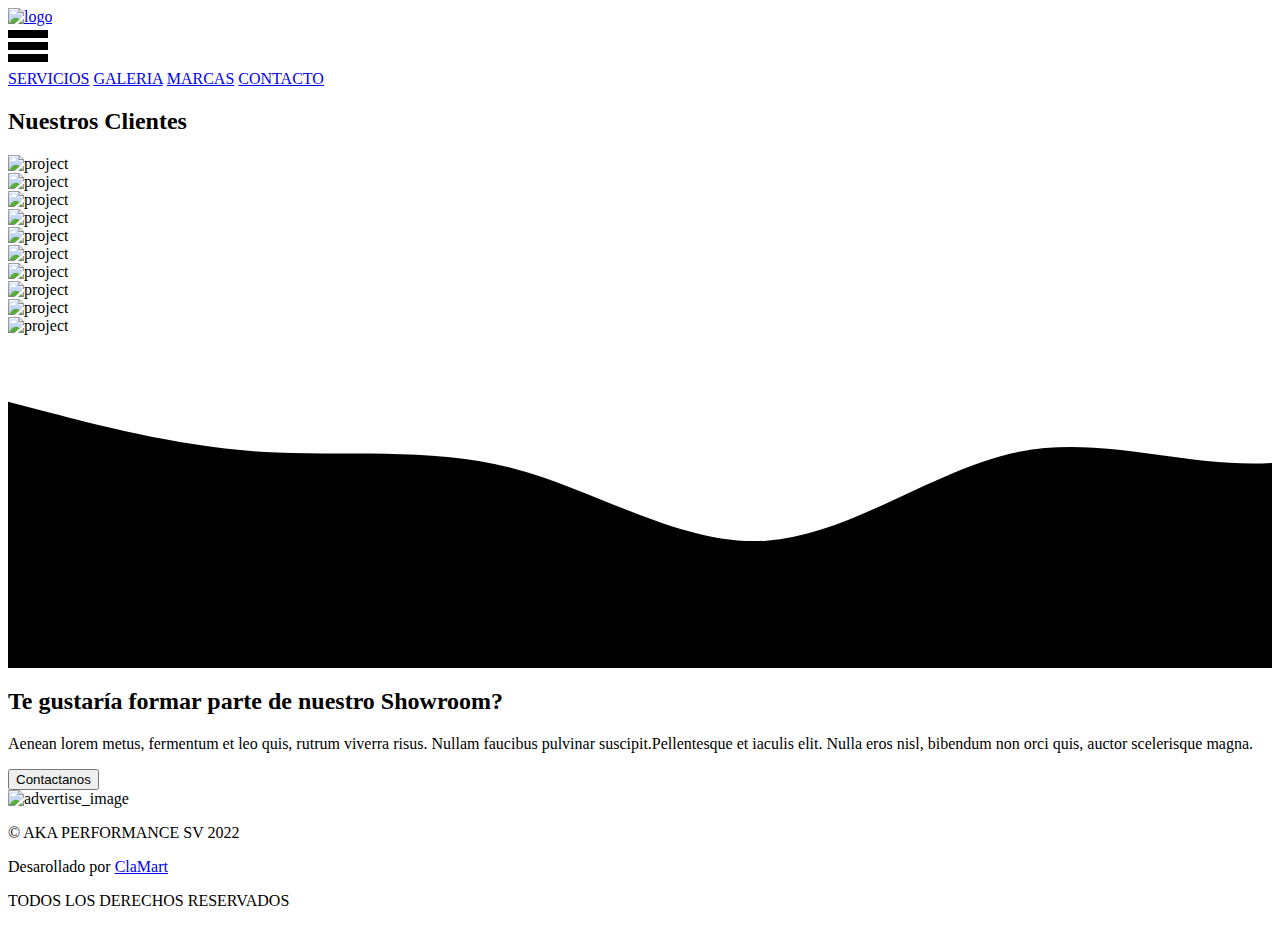
==== showroom.html @ 23cfe5d0 "Initial commit" ====
<!DOCTYPE html>
<html lang="en" dir="ltr">
  <head>

    <meta name="viewport" content="width=device-width, initial-scale=1">
    <meta charset="utf-8">
    <title>Aka Performance</title>
    <link rel="icon" href="assets/logo.ico">

    <!--FontAwesome connect-->
    <link rel="stylesheet" href="https://cdnjs.cloudflare.com/ajax/libs/font-awesome/6.1.1/css/all.min.css" integrity="sha512-KfkfwYDsLkIlwQp6LFnl8zNdLGxu9YAA1QvwINks4PhcElQSvqcyVLLD9aMhXd13uQjoXtEKNosOWaZqXgel0g==" crossorigin="anonymous"
      referrerpolicy="no-referrer" />

    <!--Google fonts-->
    <link rel="preconnect" href="https://fonts.googleapis.com">
    <link rel="preconnect" href="https://fonts.gstatic.com" crossorigin>
    <link href="https://fonts.googleapis.com/css2?family=League+Spartan:wght@400;700&family=Maven+Pro:wght@400;600&display=swap" rel="stylesheet">

    <link rel="stylesheet" href="styles/styles.css">
  </head>

  <body>
    <section id="hero">

      <div class="nav">

        <div class="logo">
          <a href="index.html"><img src="assets/logo.png" alt="logo"></a>
        </div>


        <svg class="hamburger" viewBox="0 0 100 80" width="40" height="40">
            <rect width="100" height="20"></rect>
            <rect y="30" width="100" height="20"></rect>
            <rect y="60" width="100" height="20"></rect>
        </svg>

        <div class="links">
          <a href="index.html#services" class="link">SERVICIOS</a>
          <a href="index.html#gallery" class="link">GALERIA</a>
          <a href="index.html#brands" class="link">MARCAS</a>
          <a href="index.html#contact" class="link">CONTACTO</a>

        </div>

      </div>

    </section>

    <section id="extended-gallery">
      <div class="section-container">
        <h2 class="section-title">Nuestros Clientes</h1>

          <div class="gallery">

            <div class="gallery-item">
                <img src="assets/gallery/bmw_m3_f80.jpg" alt="project">
            </div>

            <div class="gallery-item">
                <img src="assets/gallery/DSC02181.jpg" alt="project">
            </div>

            <div class="gallery-item">
                <img src="assets/gallery/DSC02184.jpg" alt="project">
            </div>

            <div class="gallery-item">
                <img src="assets/gallery/brakes.jpg" alt="project">
            </div>

            <div class="gallery-item">
                <img src="assets/gallery/tires.jpg" alt="project">
            </div>

            <div class="gallery-item">
                <img src="assets/gallery/bmw3.jpg" alt="project">
            </div>

            <div class="gallery-item">
                <img src="assets/gallery/DSC02188.jpg" alt="project">
            </div>

            <div class="gallery-item">
                <img src="assets/gallery/DSC02177.jpg" alt="project">
            </div>

            <div class="gallery-item">
                <img src="assets/gallery/DSC02156.jpg" alt="project">
            </div>

            <div class="gallery-item">
                <img src="assets/gallery/DSC02148.jpg" alt="project">
            </div>

          </div>
      </div>


    </section>

    <svg id="wave" style="transform:rotate(0deg); transition: 0.3s; vertical-align: top" viewBox="0 0 1440 380" version="1.1" xmlns="http://www.w3.org/2000/svg"><defs><linearGradient id="sw-gradient-0" x1="0" x2="0" y1="1" y2="0"><stop stop-color="rgba(0, 0, 0, 1)" offset="0%"></stop><stop stop-color="rgba(0, 0, 0, 1)" offset="100%"></stop></linearGradient></defs><path style="transform:translate(0, 0px); opacity:1" fill="url(#sw-gradient-0)" d="M0,76L48,88.7C96,101,192,127,288,133C384,139,480,127,576,152C672,177,768,241,864,234.3C960,228,1056,152,1152,133C1248,114,1344,152,1440,145.7C1536,139,1632,89,1728,76C1824,63,1920,89,2016,139.3C2112,190,2208,266,2304,253.3C2400,241,2496,139,2592,126.7C2688,114,2784,190,2880,190C2976,190,3072,114,3168,120.3C3264,127,3360,215,3456,234.3C3552,253,3648,203,3744,171C3840,139,3936,127,4032,126.7C4128,127,4224,139,4320,145.7C4416,152,4512,152,4608,145.7C4704,139,4800,127,4896,158.3C4992,190,5088,266,5184,247C5280,228,5376,114,5472,95C5568,76,5664,152,5760,158.3C5856,165,5952,101,6048,69.7C6144,38,6240,38,6336,38C6432,38,6528,38,6624,44.3C6720,51,6816,63,6864,69.7L6912,76L6912,380L6864,380C6816,380,6720,380,6624,380C6528,380,6432,380,6336,380C6240,380,6144,380,6048,380C5952,380,5856,380,5760,380C5664,380,5568,380,5472,380C5376,380,5280,380,5184,380C5088,380,4992,380,4896,380C4800,380,4704,380,4608,380C4512,380,4416,380,4320,380C4224,380,4128,380,4032,380C3936,380,3840,380,3744,380C3648,380,3552,380,3456,380C3360,380,3264,380,3168,380C3072,380,2976,380,2880,380C2784,380,2688,380,2592,380C2496,380,2400,380,2304,380C2208,380,2112,380,2016,380C1920,380,1824,380,1728,380C1632,380,1536,380,1440,380C1344,380,1248,380,1152,380C1056,380,960,380,864,380C768,380,672,380,576,380C480,380,384,380,288,380C192,380,96,380,48,380L0,380Z"></path></svg>

    <section id="advertise-gallery" class="dark">
      <div class="section-container divided-container">

        <div class="advertise-info">
          <h2 class="section-title">Te gustaría formar parte de nuestro Showroom?</h2>
          <div class="projects-desc">
            <p>Aenean lorem metus, fermentum et leo quis, rutrum viverra risus.
               Nullam faucibus pulvinar suscipit.Pellentesque et iaculis elit. Nulla eros nisl, bibendum non orci quis, auctor scelerisque magna.</p>

          </div>
          <a href="showroom.html">
            <button type="button" name="button" class="cta-btn red"> Contactanos </button>
          </a>
        </div>

        <div class="advertise-image">
            <div class="blob-image">
              <img class="blob-img" src="assets/gallery/DSC02181.jpg" alt="advertise_image">
            </div>
        </div>



      </div>
    </section>
    <section id="footer" class="dark">
      <div class="footer-elements">
        <p>© AKA PERFORMANCE SV 2022</p>

        <p>Desarollado por <span class="title-focus">
          <a class="title-focus"href="https://github.com/GuillermoClara"
          target="_blank">ClaMart</a>
        </span> </p>

        <p>TODOS LOS DERECHOS RESERVADOS</p>

        <div class="footer-socials">
            <i class="fa-brands fa-instagram fa-2x social"></i>

            <i class="fa-brands fa-facebook-f fa-2x social"></i>

            <i class="fa-brands fa-whatsapp fa-2x social"></i>
        </div>




      </div>

    </section>


  <script type="text/javascript" src="hamburger.js"></script>
  </body>
</html>
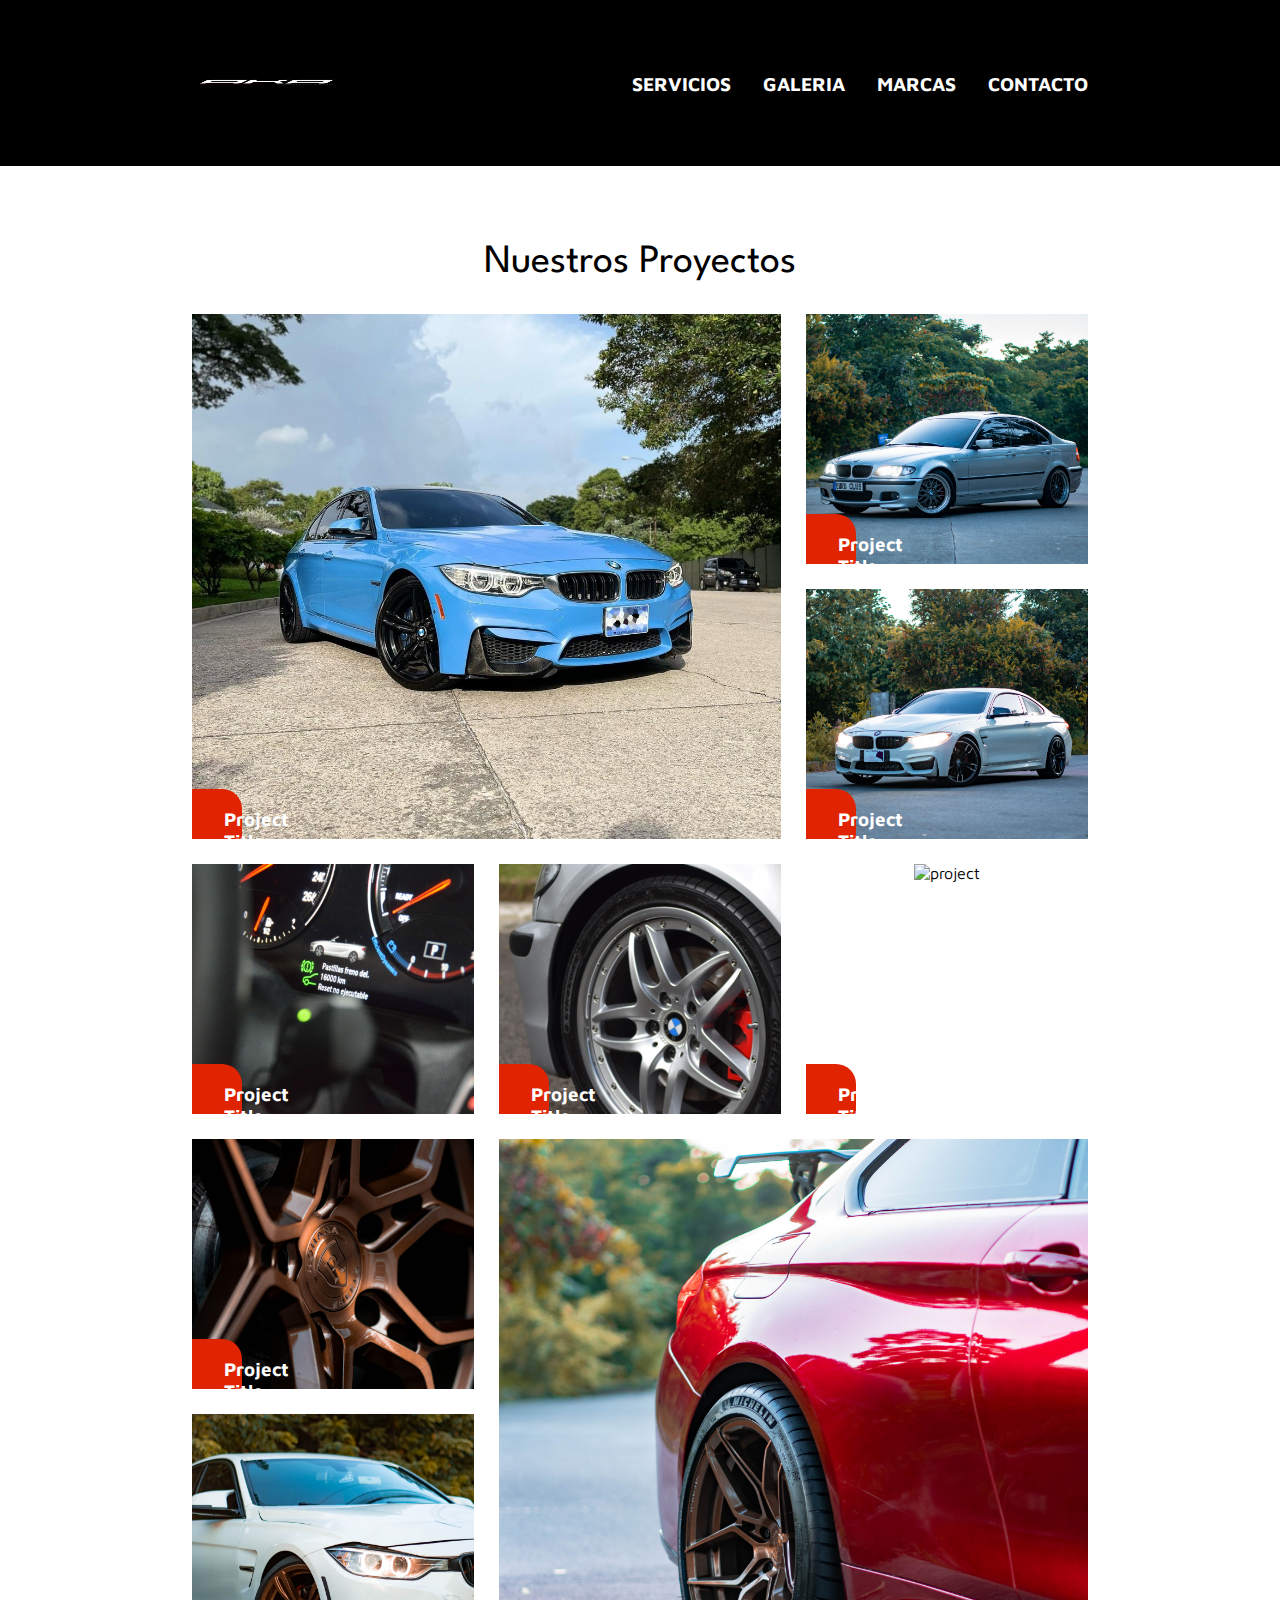
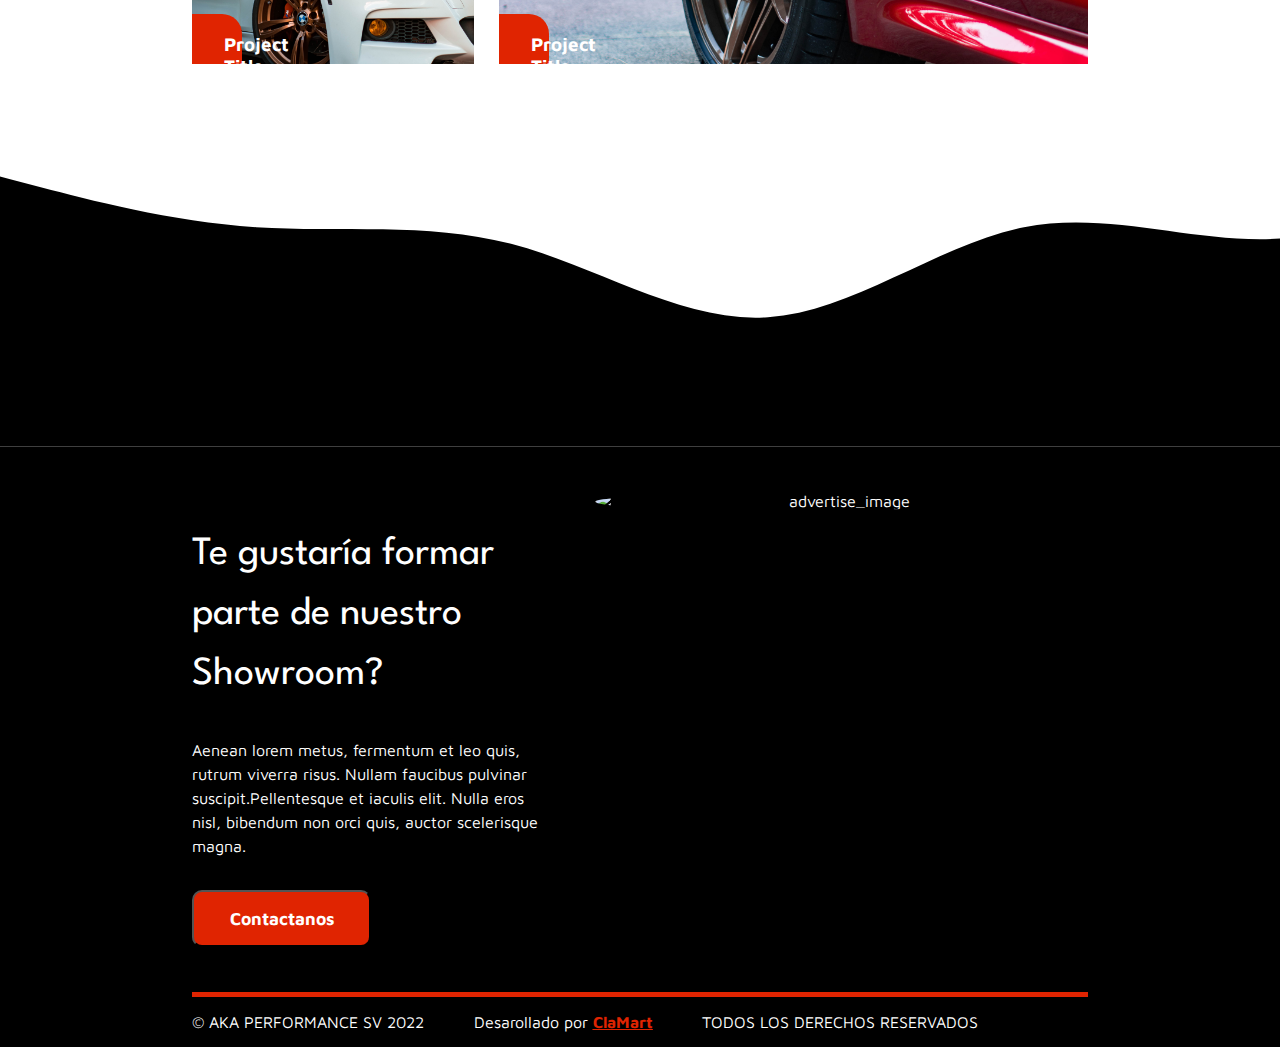
==== commit 32a1a15b: "Added project description on hover" ====
--- a/showroom.html
+++ b/showroom.html
@@ -1,158 +1,344 @@
 <!DOCTYPE html>
 <html lang="en" dir="ltr">
-  <head>
-
-    <meta name="viewport" content="width=device-width, initial-scale=1">
-    <meta charset="utf-8">
-    <title>Aka Performance</title>
-    <link rel="icon" href="assets/logo.ico">
-
-    <!--FontAwesome connect-->
-    <link rel="stylesheet" href="https://cdnjs.cloudflare.com/ajax/libs/font-awesome/6.1.1/css/all.min.css" integrity="sha512-KfkfwYDsLkIlwQp6LFnl8zNdLGxu9YAA1QvwINks4PhcElQSvqcyVLLD9aMhXd13uQjoXtEKNosOWaZqXgel0g==" crossorigin="anonymous"
-      referrerpolicy="no-referrer" />
-
-    <!--Google fonts-->
-    <link rel="preconnect" href="https://fonts.googleapis.com">
-    <link rel="preconnect" href="https://fonts.gstatic.com" crossorigin>
-    <link href="https://fonts.googleapis.com/css2?family=League+Spartan:wght@400;700&family=Maven+Pro:wght@400;600&display=swap" rel="stylesheet">
-
-    <link rel="stylesheet" href="styles/styles.css">
-  </head>
-
-  <body>
-    <section id="hero">
-
-      <div class="nav">
-
-        <div class="logo">
-          <a href="index.html"><img src="assets/logo.png" alt="logo"></a>
+
+<head>
+
+  <meta name="viewport" content="width=device-width, initial-scale=1">
+  <meta charset="utf-8">
+  <title>Aka Performance</title>
+  <link rel="icon" href="assets/logo.ico">
+
+  <!--FontAwesome connect-->
+  <link rel="stylesheet" href="https://cdnjs.cloudflare.com/ajax/libs/font-awesome/6.1.1/css/all.min.css" integrity="sha512-KfkfwYDsLkIlwQp6LFnl8zNdLGxu9YAA1QvwINks4PhcElQSvqcyVLLD9aMhXd13uQjoXtEKNosOWaZqXgel0g==" crossorigin="anonymous"
+    referrerpolicy="no-referrer" />
+
+  <!--Google fonts-->
+  <link rel="preconnect" href="https://fonts.googleapis.com">
+  <link rel="preconnect" href="https://fonts.gstatic.com" crossorigin>
+  <link href="https://fonts.googleapis.com/css2?family=League+Spartan:wght@400;700&family=Maven+Pro:wght@400;600&display=swap" rel="stylesheet">
+
+  <link rel="stylesheet" href="styles/styles.css">
+</head>
+
+<body>
+
+  <section id="nav-section" class="dark">
+
+    <div class="nav">
+
+      <div class="logo">
+        <a href="index.html"><img src="assets/logo.png" alt="logo"></a>
+      </div>
+
+
+      <svg class="hamburger" viewBox="0 0 100 80" width="40" height="40">
+        <rect width="100" height="20"></rect>
+        <rect y="30" width="100" height="20"></rect>
+        <rect y="60" width="100" height="20"></rect>
+      </svg>
+
+      <div class="links">
+        <a href="index.html#services" class="link">SERVICIOS</a>
+        <a href="index.html#gallery" class="link">GALERIA</a>
+        <a href="index.html#brands" class="link">MARCAS</a>
+        <a href="index.html#contact" class="link">CONTACTO</a>
+
+      </div>
+
+    </div>
+
+  </section>
+
+  <section id="extended-gallery">
+    <div class="section-container">
+      <h2 class="section-title">Nuestros Proyectos</h1>
+
+        <div class="gallery">
+
+          <!--Guia de elemento
+
+              Para agregar un nuevo proyecto a la GALERIA
+              copiar y pegar todo lo que esta dentro del div "gallery-item"
+
+              Para cambiar titulo, cambiar texto dentro del tag "project-title"
+
+              Para agregar un elemento a la lista de cambios, agregar
+              <li> Texto </li>
+              Estos elementos siempre tienen que ir dentro del tag "changes-done"
+
+              No es necesario agregar line breaks, el programa lo adapta solo
+
+              La pagina web va a adaptar automaticamente el tamano de las
+              imagenes
+
+              Para editar la imagen, cambiar la url de la imagen (la imagen tiene
+              que estar agregada al folder designado)
+
+          -->
+
+          <div class="gallery-item">
+            <img src="assets/gallery/bmw_m3_f80.jpg" alt="project">
+
+            <div class="gallery-description">
+
+              <i class="fa-solid fa-info fa-2x info-icon"></i>
+
+              <div class="gallery-description-container">
+                <h3 class="project-title">Project Title</h3>
+                <ul class="changes-done">
+                  <li>- Cambio 1</li>
+                  <li>- Aliquam rhoncus leo turpis, nec facilisis urna iaculis quis. Vivamus eu elit ut nibh interdum accumsan. Praesent ultrices lacus nibh, sit amet dictum diam gravida quis. Integer purus lorem, ultricies et diam vel, tincidunt
+                    molestie arcu. Donec sit amet ipsum accumsan, cursus nibh sit amet, volutpat sapien.</li>
+                  <li>- Cambio 3</li>
+                  <li>- Cambio 4</li>
+                  <li>- Cambio 5</li>
+                  <li>- Cambio 6</li>
+                  <li>- Cambio 7</li>
+                  <li>- Cambio 8</li>
+                  <li>- Cambio 9</li>
+                  <li>- Cambio 10</li>
+                  <li>- Cambio 11</li>
+                  <li>- Cambio 12</li>
+                </ul>
+              </div>
+            </div>
+
+          </div>
+
+          <div class="gallery-item">
+            <img src="assets/gallery/DSC02181.jpg" alt="project">
+
+            <div class="gallery-description">
+
+              <i class="fa-solid fa-info fa-2x info-icon"></i>
+
+              <div class="gallery-description-container">
+                <h3 class="project-title">Project Title</h3>
+                <ul class="changes-done">
+                  <li>- Cambio 1</li>
+                  <li>- Cambio 2</li>
+                  <li>- Cambio 3</li>
+                </ul>
+              </div>
+            </div>
+
+          </div>
+
+          <div class="gallery-item">
+            <img src="assets/gallery/DSC02184.jpg" alt="project">
+
+            <div class="gallery-description">
+
+              <i class="fa-solid fa-info fa-2x info-icon"></i>
+
+              <div class="gallery-description-container">
+                <h3 class="project-title">Project Title</h3>
+                <ul class="changes-done">
+                  <li>- Cambio 1</li>
+                  <li>- Cambio 2</li>
+                  <li>- Cambio 3</li>
+                </ul>
+              </div>
+            </div>
+
+          </div>
+
+          <div class="gallery-item">
+            <img src="assets/gallery/brakes.jpg" alt="project">
+
+            <div class="gallery-description">
+
+              <i class="fa-solid fa-info fa-2x info-icon"></i>
+
+              <div class="gallery-description-container">
+                <h3 class="project-title">Project Title</h3>
+                <ul class="changes-done">
+                  <li>- Cambio 1</li>
+                  <li>- Cambio 2</li>
+                  <li>- Cambio 3</li>
+                </ul>
+              </div>
+            </div>
+
+          </div>
+
+          <div class="gallery-item">
+            <img src="assets/gallery/tires.jpg" alt="project">
+
+            <div class="gallery-description">
+
+              <i class="fa-solid fa-info fa-2x info-icon"></i>
+
+              <div class="gallery-description-container">
+                <h3 class="project-title">Project Title</h3>
+                <ul class="changes-done">
+                  <li>- Cambio 1</li>
+                  <li>- Cambio 2</li>
+                  <li>- Cambio 3</li>
+                </ul>
+              </div>
+            </div>
+
+          </div>
+
+          <div class="gallery-item">
+            <img src="assets/gallery/bmw_white_2.jpg" alt="project">
+
+            <div class="gallery-description">
+
+              <i class="fa-solid fa-info fa-2x info-icon"></i>
+
+              <div class="gallery-description-container">
+                <h3 class="project-title">Project Title</h3>
+                <ul class="changes-done">
+                  <li>- Cambio 1</li>
+                  <li>- Cambio 2</li>
+                  <li>- Cambio 3</li>
+                </ul>
+              </div>
+            </div>
+
+          </div>
+
+
+          <div class="gallery-item">
+            <img src="assets/gallery/DSC02156.jpg" alt="project">
+
+            <div class="gallery-description">
+
+              <i class="fa-solid fa-info fa-2x info-icon"></i>
+
+              <div class="gallery-description-container">
+                <h3 class="project-title">Project Title</h3>
+                <ul class="changes-done">
+                  <li>- Cambio 1</li>
+                  <li>- Cambio 2</li>
+                  <li>- Cambio 3</li>
+                </ul>
+              </div>
+            </div>
+
+          </div>
+
+          <div class="gallery-item">
+            <img src="assets/gallery/DSC02177.jpg" alt="project">
+
+            <div class="gallery-description">
+
+              <i class="fa-solid fa-info fa-2x info-icon"></i>
+
+              <div class="gallery-description-container">
+                <h3 class="project-title">Project Title</h3>
+                <ul class="changes-done">
+                  <li>- Cambio 1</li>
+                  <li>- Cambio 2</li>
+                  <li>- Cambio 3</li>
+                </ul>
+              </div>
+            </div>
+
+          </div>
+
+
+
+          <div class="gallery-item">
+            <img src="assets/gallery/DSC02148.jpg" alt="project">
+
+            <div class="gallery-description">
+
+              <i class="fa-solid fa-info fa-2x info-icon"></i>
+
+              <div class="gallery-description-container">
+                <h3 class="project-title">Project Title</h3>
+                <ul class="changes-done">
+                  <li>- Cambio 1</li>
+                  <li>- Cambio 2</li>
+                  <li>- Cambio 3</li>
+                </ul>
+              </div>
+            </div>
+
+          </div>
+
         </div>
-
-
-        <svg class="hamburger" viewBox="0 0 100 80" width="40" height="40">
-            <rect width="100" height="20"></rect>
-            <rect y="30" width="100" height="20"></rect>
-            <rect y="60" width="100" height="20"></rect>
-        </svg>
-
-        <div class="links">
-          <a href="index.html#services" class="link">SERVICIOS</a>
-          <a href="index.html#gallery" class="link">GALERIA</a>
-          <a href="index.html#brands" class="link">MARCAS</a>
-          <a href="index.html#contact" class="link">CONTACTO</a>
+    </div>
+
+
+  </section>
+
+  <svg id="wave" style="transform:rotate(0deg); transition: 0.3s; vertical-align: top" viewBox="0 0 1440 380" version="1.1" xmlns="http://www.w3.org/2000/svg">
+    <defs>
+      <linearGradient id="sw-gradient-0" x1="0" x2="0" y1="1" y2="0">
+        <stop stop-color="rgba(0, 0, 0, 1)" offset="0%"></stop>
+        <stop stop-color="rgba(0, 0, 0, 1)" offset="100%"></stop>
+      </linearGradient>
+    </defs>
+    <path style="transform:translate(0, 0px); opacity:1" fill="url(#sw-gradient-0)"
+      d="M0,76L48,88.7C96,101,192,127,288,133C384,139,480,127,576,152C672,177,768,241,864,234.3C960,228,1056,152,1152,133C1248,114,1344,152,1440,145.7C1536,139,1632,89,1728,76C1824,63,1920,89,2016,139.3C2112,190,2208,266,2304,253.3C2400,241,2496,139,2592,126.7C2688,114,2784,190,2880,190C2976,190,3072,114,3168,120.3C3264,127,3360,215,3456,234.3C3552,253,3648,203,3744,171C3840,139,3936,127,4032,126.7C4128,127,4224,139,4320,145.7C4416,152,4512,152,4608,145.7C4704,139,4800,127,4896,158.3C4992,190,5088,266,5184,247C5280,228,5376,114,5472,95C5568,76,5664,152,5760,158.3C5856,165,5952,101,6048,69.7C6144,38,6240,38,6336,38C6432,38,6528,38,6624,44.3C6720,51,6816,63,6864,69.7L6912,76L6912,380L6864,380C6816,380,6720,380,6624,380C6528,380,6432,380,6336,380C6240,380,6144,380,6048,380C5952,380,5856,380,5760,380C5664,380,5568,380,5472,380C5376,380,5280,380,5184,380C5088,380,4992,380,4896,380C4800,380,4704,380,4608,380C4512,380,4416,380,4320,380C4224,380,4128,380,4032,380C3936,380,3840,380,3744,380C3648,380,3552,380,3456,380C3360,380,3264,380,3168,380C3072,380,2976,380,2880,380C2784,380,2688,380,2592,380C2496,380,2400,380,2304,380C2208,380,2112,380,2016,380C1920,380,1824,380,1728,380C1632,380,1536,380,1440,380C1344,380,1248,380,1152,380C1056,380,960,380,864,380C768,380,672,380,576,380C480,380,384,380,288,380C192,380,96,380,48,380L0,380Z">
+    </path>
+  </svg>
+
+  <section id="advertise-gallery" class="dark">
+    <div class="section-container divided-container">
+
+      <div class="advertise-info">
+        <h2 class="section-title">Te gustaría formar parte de nuestro Showroom?</h2>
+        <div class="projects-desc">
+          <p>Aenean lorem metus, fermentum et leo quis, rutrum viverra risus.
+            Nullam faucibus pulvinar suscipit.Pellentesque et iaculis elit. Nulla eros nisl, bibendum non orci quis, auctor scelerisque magna.</p>
 
         </div>
-
-      </div>
-
-    </section>
-
-    <section id="extended-gallery">
-      <div class="section-container">
-        <h2 class="section-title">Nuestros Clientes</h1>
-
-          <div class="gallery">
-
-            <div class="gallery-item">
-                <img src="assets/gallery/bmw_m3_f80.jpg" alt="project">
-            </div>
-
-            <div class="gallery-item">
-                <img src="assets/gallery/DSC02181.jpg" alt="project">
-            </div>
-
-            <div class="gallery-item">
-                <img src="assets/gallery/DSC02184.jpg" alt="project">
-            </div>
-
-            <div class="gallery-item">
-                <img src="assets/gallery/brakes.jpg" alt="project">
-            </div>
-
-            <div class="gallery-item">
-                <img src="assets/gallery/tires.jpg" alt="project">
-            </div>
-
-            <div class="gallery-item">
-                <img src="assets/gallery/bmw3.jpg" alt="project">
-            </div>
-
-            <div class="gallery-item">
-                <img src="assets/gallery/DSC02188.jpg" alt="project">
-            </div>
-
-            <div class="gallery-item">
-                <img src="assets/gallery/DSC02177.jpg" alt="project">
-            </div>
-
-            <div class="gallery-item">
-                <img src="assets/gallery/DSC02156.jpg" alt="project">
-            </div>
-
-            <div class="gallery-item">
-                <img src="assets/gallery/DSC02148.jpg" alt="project">
-            </div>
-
-          </div>
-      </div>
-
-
-    </section>
-
-    <svg id="wave" style="transform:rotate(0deg); transition: 0.3s; vertical-align: top" viewBox="0 0 1440 380" version="1.1" xmlns="http://www.w3.org/2000/svg"><defs><linearGradient id="sw-gradient-0" x1="0" x2="0" y1="1" y2="0"><stop stop-color="rgba(0, 0, 0, 1)" offset="0%"></stop><stop stop-color="rgba(0, 0, 0, 1)" offset="100%"></stop></linearGradient></defs><path style="transform:translate(0, 0px); opacity:1" fill="url(#sw-gradient-0)" d="M0,76L48,88.7C96,101,192,127,288,133C384,139,480,127,576,152C672,177,768,241,864,234.3C960,228,1056,152,1152,133C1248,114,1344,152,1440,145.7C1536,139,1632,89,1728,76C1824,63,1920,89,2016,139.3C2112,190,2208,266,2304,253.3C2400,241,2496,139,2592,126.7C2688,114,2784,190,2880,190C2976,190,3072,114,3168,120.3C3264,127,3360,215,3456,234.3C3552,253,3648,203,3744,171C3840,139,3936,127,4032,126.7C4128,127,4224,139,4320,145.7C4416,152,4512,152,4608,145.7C4704,139,4800,127,4896,158.3C4992,190,5088,266,5184,247C5280,228,5376,114,5472,95C5568,76,5664,152,5760,158.3C5856,165,5952,101,6048,69.7C6144,38,6240,38,6336,38C6432,38,6528,38,6624,44.3C6720,51,6816,63,6864,69.7L6912,76L6912,380L6864,380C6816,380,6720,380,6624,380C6528,380,6432,380,6336,380C6240,380,6144,380,6048,380C5952,380,5856,380,5760,380C5664,380,5568,380,5472,380C5376,380,5280,380,5184,380C5088,380,4992,380,4896,380C4800,380,4704,380,4608,380C4512,380,4416,380,4320,380C4224,380,4128,380,4032,380C3936,380,3840,380,3744,380C3648,380,3552,380,3456,380C3360,380,3264,380,3168,380C3072,380,2976,380,2880,380C2784,380,2688,380,2592,380C2496,380,2400,380,2304,380C2208,380,2112,380,2016,380C1920,380,1824,380,1728,380C1632,380,1536,380,1440,380C1344,380,1248,380,1152,380C1056,380,960,380,864,380C768,380,672,380,576,380C480,380,384,380,288,380C192,380,96,380,48,380L0,380Z"></path></svg>
-
-    <section id="advertise-gallery" class="dark">
-      <div class="section-container divided-container">
-
-        <div class="advertise-info">
-          <h2 class="section-title">Te gustaría formar parte de nuestro Showroom?</h2>
-          <div class="projects-desc">
-            <p>Aenean lorem metus, fermentum et leo quis, rutrum viverra risus.
-               Nullam faucibus pulvinar suscipit.Pellentesque et iaculis elit. Nulla eros nisl, bibendum non orci quis, auctor scelerisque magna.</p>
-
-          </div>
-          <a href="showroom.html">
-            <button type="button" name="button" class="cta-btn red"> Contactanos </button>
-          </a>
+        <a href="index.html#contact">
+          <button type="button" name="button" class="section-btn red"> Contactanos </button>
+        </a>
+      </div>
+
+      <div class="advertise-image">
+        <div class="blob-image">
+          <img class="blob-img" src="assets/gallery/car_group.jpg" alt="advertise_image">
         </div>
-
-        <div class="advertise-image">
-            <div class="blob-image">
-              <img class="blob-img" src="assets/gallery/DSC02181.jpg" alt="advertise_image">
-            </div>
-        </div>
-
-
-
-      </div>
-    </section>
-    <section id="footer" class="dark">
-      <div class="footer-elements">
-        <p>© AKA PERFORMANCE SV 2022</p>
-
-        <p>Desarollado por <span class="title-focus">
-          <a class="title-focus"href="https://github.com/GuillermoClara"
-          target="_blank">ClaMart</a>
+      </div>
+
+
+
+    </div>
+  </section>
+
+  <section id="footer" class="dark">
+    <div class="footer-elements">
+      <p>© AKA PERFORMANCE SV 2022</p>
+
+      <p>Desarollado por <span class="title-focus">
+          <a class="title-focus" href="https://github.com/GuillermoClara" target="_blank">ClaMart</a>
         </span> </p>
 
-        <p>TODOS LOS DERECHOS RESERVADOS</p>
-
-        <div class="footer-socials">
-            <i class="fa-brands fa-instagram fa-2x social"></i>
-
-            <i class="fa-brands fa-facebook-f fa-2x social"></i>
-
-            <i class="fa-brands fa-whatsapp fa-2x social"></i>
-        </div>
-
-
-
-
-      </div>
-
-    </section>
+      <p>TODOS LOS DERECHOS RESERVADOS</p>
+
+      <div class="footer-socials">
+        <a href="https://www.instagram.com/akaperformancesv" target="_blank">
+          <i class="fa-brands fa-instagram fa-2x social"></i>
+        </a>
+
+        <a href="https://www.facebook.com/akaperformancesv" target="_blank">
+          <i class="fa-brands fa-facebook-f fa-2x social"></i>
+        </a>
+
+        <a href="https://api.whatsapp.com/send?phone=50369607039&text=Hola,%20estoy%20interesado%20en%20los%20servicios%20que%20ofrece%20AkaPerformance" target="_blank">
+          <i class="fa-brands fa-whatsapp fa-2x social"></i>
+        </a>
+
+
+      </div>
+
+
+
+
+    </div>
+
+  </section>
 
 
   <script type="text/javascript" src="hamburger.js"></script>
-  </body>
+</body>
+
 </html>
--- a/styles/styles.css
+++ b/styles/styles.css
@@ -0,0 +1,783 @@
+:root{
+  --section-title-size: 2.5rem;
+  --service-title-size: 1.8rem;
+}
+
+/* General elements styles */
+
+html{
+  scroll-behavior: smooth;
+}
+
+body, h1, p{
+  margin: 0;
+  padding: 0;
+  font-family: "Maven Pro"
+}
+
+section{
+  padding-left: 15%;
+  padding-right: 15%;
+  padding-top: 2rem;
+  padding-bottom: 2rem;
+}
+
+svg {
+    stroke: transparent;
+    stroke-width: 0px;
+}
+
+a{
+  text-decoration: none;
+  color: white;
+}
+
+button{
+  cursor: pointer;
+}
+
+li{
+  list-style: none;
+  padding-bottom: 1rem;
+}
+
+/* COLOR COMBINATIONS */
+
+.red{
+  background-color: #E02401 !important;
+  color: white !important;
+}
+
+.dark{
+  background-color: black !important;
+  color: white !important;
+}
+
+.light-border{
+  border: solid 2px white !important;
+}
+
+/* HERO SECTION */
+
+.nav{
+  padding: 4rem 0 4rem 0;
+  display: flex;
+  justify-content: space-between;
+  flex-wrap: wrap;
+}
+
+.logo{
+  flex-basis: 20%;
+}
+
+.logo img{
+  width: 150px;
+  height: 35px;
+}
+
+.links{
+  display: flex;
+  justify-content: space-between;
+  gap: 2rem;
+  align-items: center;
+  font-weight: bold;
+  font-size: 1.2rem;
+}
+
+.hamburger{
+  fill: white;
+  display: none;
+  margin-right: 0;
+}
+
+.hero-container{
+  display: flex;
+  justify-content: space-between;
+  padding-bottom: 2rem;
+}
+
+.hero-info{
+  width: 40%;
+  line-height: 1.2;
+}
+
+
+.hero-title{
+  color: #E02401;
+  word-wrap: break-word;
+  font-size: 4rem;
+  line-height: 1;
+  padding-bottom: 2rem;
+  font-family: "League Spartan";
+}
+
+.hero-desc{
+  word-wrap: break-word;
+  width: 85%;
+}
+
+.hero-socials{
+  display: flex;
+  justify-content: space-between;
+  width: 40%;
+  margin-top: 2rem;
+}
+
+.social {
+  color: #E02401;
+  align-items: center;
+}
+
+.hero-btns{
+  margin-top: 2rem;
+  display: flex;
+  gap: 2rem;
+}
+
+.cta-btn, .section-btn{
+  font-family: "Maven Pro";
+  color: white;
+  font-weight: bold;
+  font-size: 1.1rem;
+  outline: none;
+  width: 30%;
+  padding: 0.5rem;
+  border-radius: 10px;
+}
+
+.section-btn{
+  width: 50%;
+  padding: 1rem;
+}
+
+.hero-image img{
+  max-width: 100%;
+}
+
+.hero-image{
+  align-self: center;
+  text-align: right;
+  flex-basis: 60%;
+}
+
+.section-container{
+  padding: 5% 0;
+  text-align: center;
+}
+
+.section-title{
+  font-weight: normal;
+  font-size: var(--section-title-size);
+  font-family: "League Spartan";
+}
+
+.title-focus{
+  font-weight: bold;
+  color: #E02401;
+  text-decoration: underline;
+}
+
+.services{
+  margin: 3rem 0;
+  display: flex;
+  justify-content: space-between;
+  gap: 20px;
+}
+
+.service{
+  width: 35%;
+}
+
+.service-title{
+  font-size: var(--service-title-size);
+}
+
+.service-icon-bg{
+  color: white;
+  background-color: #E02401;
+  width: 150px;
+  height: 150px;
+  border-radius: 15px;
+  margin: auto;
+  display: flex;
+  justify-content: space-around;
+  align-items: center;
+}
+
+.service-desc{
+  margin-top: 1rem;
+  font-size: 1.1rem;
+}
+
+.projects-info{
+  flex-basis: 40%;
+  text-align: left;
+}
+
+.projects-desc{
+  margin-bottom: 2rem;
+  line-height: 1.5;
+  width: 80%;
+}
+
+.projects-container, .divided-container{
+  display: flex;
+  justify-content: space-between;
+}
+
+.projects{
+  display: grid;
+  grid-template-columns: repeat(auto-fit,minmax(150px, 1fr));
+  grid-gap: 10px;
+  grid-auto-rows: 150px;
+  grid-auto-flow: dense;
+  flex-basis: 60%;
+}
+
+.gallery{
+  display: grid;
+  grid-template-columns: repeat(auto-fit,minmax(250px, 1fr));
+  grid-gap: 25px;
+  grid-auto-rows: 250px;
+  grid-auto-flow: dense;
+  width: 100%;
+  max-width: 950px;
+  margin: auto;
+}
+
+
+.projects .project, .gallery .gallery-item{
+  position: relative;
+  overflow: hidden;
+}
+
+.projects .project:nth-child(3n+1), .gallery .gallery-item:nth-child(7n+1){
+  grid-column: span 2;
+  grid-row: span 2;
+}
+
+.project img, .gallery-item img{
+  width: 100%;
+  height: 100%;
+  object-fit: cover;
+  transition: all 0.5s ease;
+}
+
+.project:hover img, .gallery-item:hover img{
+  transform: scale(1.2);
+}
+
+
+.gallery-description{
+  position: absolute;
+  z-index: 2;
+  width: 0;
+  bottom: 0;
+  background-color: #E02401;
+  color: white;
+  margin: auto;
+  transition: all 1s ease-in-out;
+  width: 50px;
+  height: 50px;
+  border-top-right-radius: 20px;
+}
+
+.gallery-description:hover{
+  width: 100%;
+  height: 100%;
+}
+
+.gallery-item:nth-child(7n+1) .gallery-description:hover{
+  height: 60%;
+}
+
+.info-icon{
+  position: relative;
+  top: 0;
+  right: 0;
+  padding-top: 0.5rem;
+}
+
+.changes-done{
+  padding-left: 0;
+  height: 80%;
+  overflow-y: auto;
+  padding-bottom: 1rem;
+}
+
+
+.gallery-description-container{
+  text-align: left;
+  padding-left: 2rem;
+  width: 80%;
+  height: 90%;
+}
+
+.changes-done::-webkit-scrollbar{
+  display: none;
+}
+
+.brands-container{
+  display: flex;
+  justify-content: space-around;
+  padding: 2rem 0 3rem 0;
+}
+
+.brand{
+  width: 8%;
+}
+
+.brand img{
+  max-width: 100%;
+  max-height: 100%;
+}
+
+.brands-disclaimer{
+  font-size: 1.2rem;
+}
+
+/*
+
+CONTACT SECTION
+
+*/
+
+.contact-container{
+  width: 60%;
+  margin: auto;
+}
+
+.contact-info{
+  display: flex;
+  border-bottom: solid 5px #E02401;
+  justify-content: space-between;
+  padding: 1.5rem;
+  flex-wrap: wrap;
+  gap: 20px;
+}
+
+.main-contacts, .social-contacts{
+  display: flex;
+  flex-direction: column;
+  flex-grow: 1;
+  align-items: center;
+  gap: 20px;
+}
+
+.contact-form{
+  padding-top: 2.5rem;
+  padding-bottom: 1rem;
+}
+
+.social-contact{
+  align-self: flex-end;
+}
+
+.phone, .email{
+  align-self: flex-start;
+}
+
+.phone, .email, .social-contact{
+  display: flex;
+  gap: 10px;
+  flex-basis: 100%;
+}
+
+.main-input{
+  display: flex;
+  justify-content: space-between;
+  flex-wrap: wrap;
+  margin-bottom: 2rem;
+  gap: 2rem;
+}
+
+.second-input{
+  display: flex;
+  flex-direction: column;
+}
+
+a{
+  text-align: center;
+}
+
+.main-input input{
+  flex-grow: 1;
+  flex-basis: auto;
+}
+
+input, textarea{
+  outline: none;
+  border: none;
+  font-size: 1.2rem;
+  font-family: "Maven Pro";
+  padding: 0.5rem;
+  border-radius: 5px;
+}
+
+.email-input, textarea{
+  flex-basis: auto;
+  margin-bottom: 2rem;
+  resize: none;
+  flex-grow: 1;
+
+}
+
+.submit-input{
+  text-align: right;
+}
+
+.submit-btn{
+  font-size: 1.5rem;
+  padding: 0.5rem;
+  background-color: #E02401;
+  color: white;
+  font-family: "Maven Pro";
+  font-weight: bold;
+  border-radius: 10px;
+  outline: none;
+  width: 30%;
+}
+
+#footer{
+  padding-top: 0;
+  padding-bottom: 0;
+}
+
+.footer-desc{
+  display: flex;
+  padding: 0.8rem 0;
+  font-family: "League Spartan";
+  font-weight: bold;
+  justify-content: space-between;
+  flex-wrap: wrap;
+  gap: 10px;
+  margin: auto;
+}
+
+.footer-desc p{
+  flex-grow: 1;
+  text-align: center;
+}
+
+
+.contact-desc{
+  vertical-align: bottom;
+}
+
+/* SHOWROOM STYLES */
+
+#nav-section, #extended-gallery, #advertise-gallery{
+  padding-top: 0;
+  padding-bottom: 0;
+}
+
+/* SHOWROOM ADVERTISE SECTION */
+
+.advertise-info{
+  text-align: left;
+  line-height: 1.5;
+  flex-basis: 40%;
+}
+
+.advertise-image{
+  flex-basis: 55%;
+}
+
+.blob-image img{
+  border-radius: 54% 46% 70% 30% / 53% 61% 39% 47%;
+  width: 100%;
+  max-height: 100%;
+  object-fit: cover;
+  display: block;
+
+}
+
+.blob-image{
+  height: 80%;
+}
+
+.divided-container{
+  border-bottom: solid #E02401 5px;
+  margin-bottom: 0;
+}
+
+/* SHOWROOM FOOTER */
+
+.footer-elements{
+  padding: 1rem 0;
+  display: flex;
+  align-items: center;
+  justify-content: space-between;
+  flex-wrap: wrap;
+}
+
+.footer-socials{
+  justify-content: center;
+  display: flex;
+  gap: 30px;
+}
+
+/*
+  __  __          _ _                               _
+ |  \/  |        | (_)                             (_)
+ | \  / | ___  __| |_  __ _    __ _ _   _  ___ _ __ _  ___  ___
+ | |\/| |/ _ \/ _` | |/ _` |  / _` | | | |/ _ \ '__| |/ _ \/ __|
+ | |  | |  __/ (_| | | (_| | | (_| | |_| |  __/ |  | |  __/\__ \
+ |_|  |_|\___|\__,_|_|\__,_|  \__, |\__,_|\___|_|  |_|\___||___/
+                                 | |
+                                 |_|
+
+*/
+
+@media screen and (max-width: 1300px){
+
+/* HERO SECTION */
+
+  .hero-container{
+    flex-direction: column-reverse;
+    gap: 2rem;
+  }
+
+  .hero-info{
+    margin: auto;
+    text-align: center;
+    align-content: center;
+    width: 80%;
+  }
+
+  .hero-socials, .hero-btns{
+    width: 100%;
+    justify-content: center;
+    gap: 10%;
+  }
+
+  .hero-btns{
+    gap: 10px;
+  }
+
+  .hero-desc{
+    margin: auto;
+  }
+
+  /* GALLERY SECTION */
+
+  .projects-container{
+    flex-direction: column;
+    gap: 20px;
+  }
+
+  .projects, .projects-info{
+    flex-basis: 100%;
+  }
+
+  .projects-info{
+    text-align: center;
+  }
+
+  .projects-desc{
+    width: 100%;
+  }
+}
+
+/* TABLETS */
+@media screen and (max-width: 900px){
+
+  /* GENERAL SETTINGS */
+
+  section{
+    padding-left: 5%;
+    padding-right: 5%;
+  }
+
+  .divided-container{
+    flex-direction: column-reverse;
+  }
+
+  /* NAV SETTINGS */
+
+  .links{
+    display: none;
+    flex-direction: column;
+    order: 2;
+    flex-basis: 100%;
+    height: 0;
+    border-radius: 5px;
+    width: 60%;
+    padding-top: 3rem;
+  }
+
+
+  .link{
+    color: white;
+    flex-basis: 100%;
+  }
+
+  .links a{
+    border-bottom: solid 5px #E02401;
+  }
+
+
+  .active{
+    height: 200px;
+    display: flex;
+  }
+
+  .hamburger{
+    display: inline;
+    cursor: pointer;
+    margin: auto;
+    margin-right: 0;
+    vertical-align: bottom;
+  }
+
+  .active-hamburger{
+    fill: #E02401;
+  }
+
+  /* SERVICE SECTION */
+
+  .services{
+    flex-direction: column;
+    align-items: center;
+  }
+
+  .service{
+    width: 60%;
+  }
+
+  /* CONTACT SECTION */
+
+  .contact-container{
+    width: 80%;
+  }
+
+}
+
+
+/* MOBILE DEVICES */
+@media screen and (max-width: 700px){
+
+  /* GENERAL SETTINGS */
+
+  :root{
+    --section-title-size: 2.2rem;
+    --service-title-size: 1.4rem;
+  }
+
+  section{
+    padding-left: 8%;
+    padding-right: 8%;
+  }
+
+  /* HERO SECTION */
+
+  #hero{
+    padding-top: 0;
+  }
+
+  .hero-title{
+    font-size: 3rem;
+    padding-bottom: 0.8rem;
+  }
+
+
+  .hero-btns{
+    flex-direction: column;
+    align-items: center;
+  }
+
+  .cta-btn{
+    width: 60%;
+
+  }
+
+  /* GALLERY SECTION (SHOWROOM) */
+
+  .gallery .gallery-item:nth-child(7n+1){
+    grid-column: unset;
+    grid-row: unset;
+  }
+
+  .gallery-item:nth-child(7n+1) .gallery-description:hover{
+    height: 100%;
+  }
+
+  /* BRANDS SECTION */
+
+  .brands-container{
+    flex-direction: column;
+    align-items: center;
+    gap: 10px;
+  }
+
+  .brand{
+    width: 20%;
+  }
+
+  /* CONTACT SECTION */
+
+  .submit-btn{
+    width: 100%;
+    padding: 0.5rem;
+  }
+
+  .email, .phone{
+    flex-direction: column;
+  }
+
+  .social-contact{
+    flex-direction: column-reverse;
+  }
+
+  .email, .phone, .social-contact{
+    align-self: auto;
+  }
+
+  .main-contacts, .social-contacts{
+    margin: auto;
+    padding-bottom: 1rem;
+  }
+
+  .main-input{
+    flex-direction: column;
+    flex-wrap: nowrap;
+  }
+
+
+  /* FOOTER SECTION */
+
+  .footer-desc{
+    flex-direction: column;
+    text-align: center;
+  }
+
+  .footer-elements{
+    flex-direction: column-reverse;
+    gap: 10px;
+  }
+
+}
+
+/*
+
+______  __  __          _
+|  ____|/ _|/ _|        | |
+| |__  | |_| |_ ___  ___| |_ ___
+|  __| |  _|  _/ _ \/ __| __/ __|
+| |____| | | ||  __/ (__| |_\__ \
+|______|_| |_| \___|\___|\__|___/
+
+ */
+
+
+input:focus, textarea:focus{
+  box-shadow: 1px 1px 22px 13px rgba(224,36,1,0.74);
+}
+
+.links a:hover{
+  border-bottom: solid 5px #E02401;
+}
+
+.project-img img:hover{
+  transform: scale(1.1);
+}
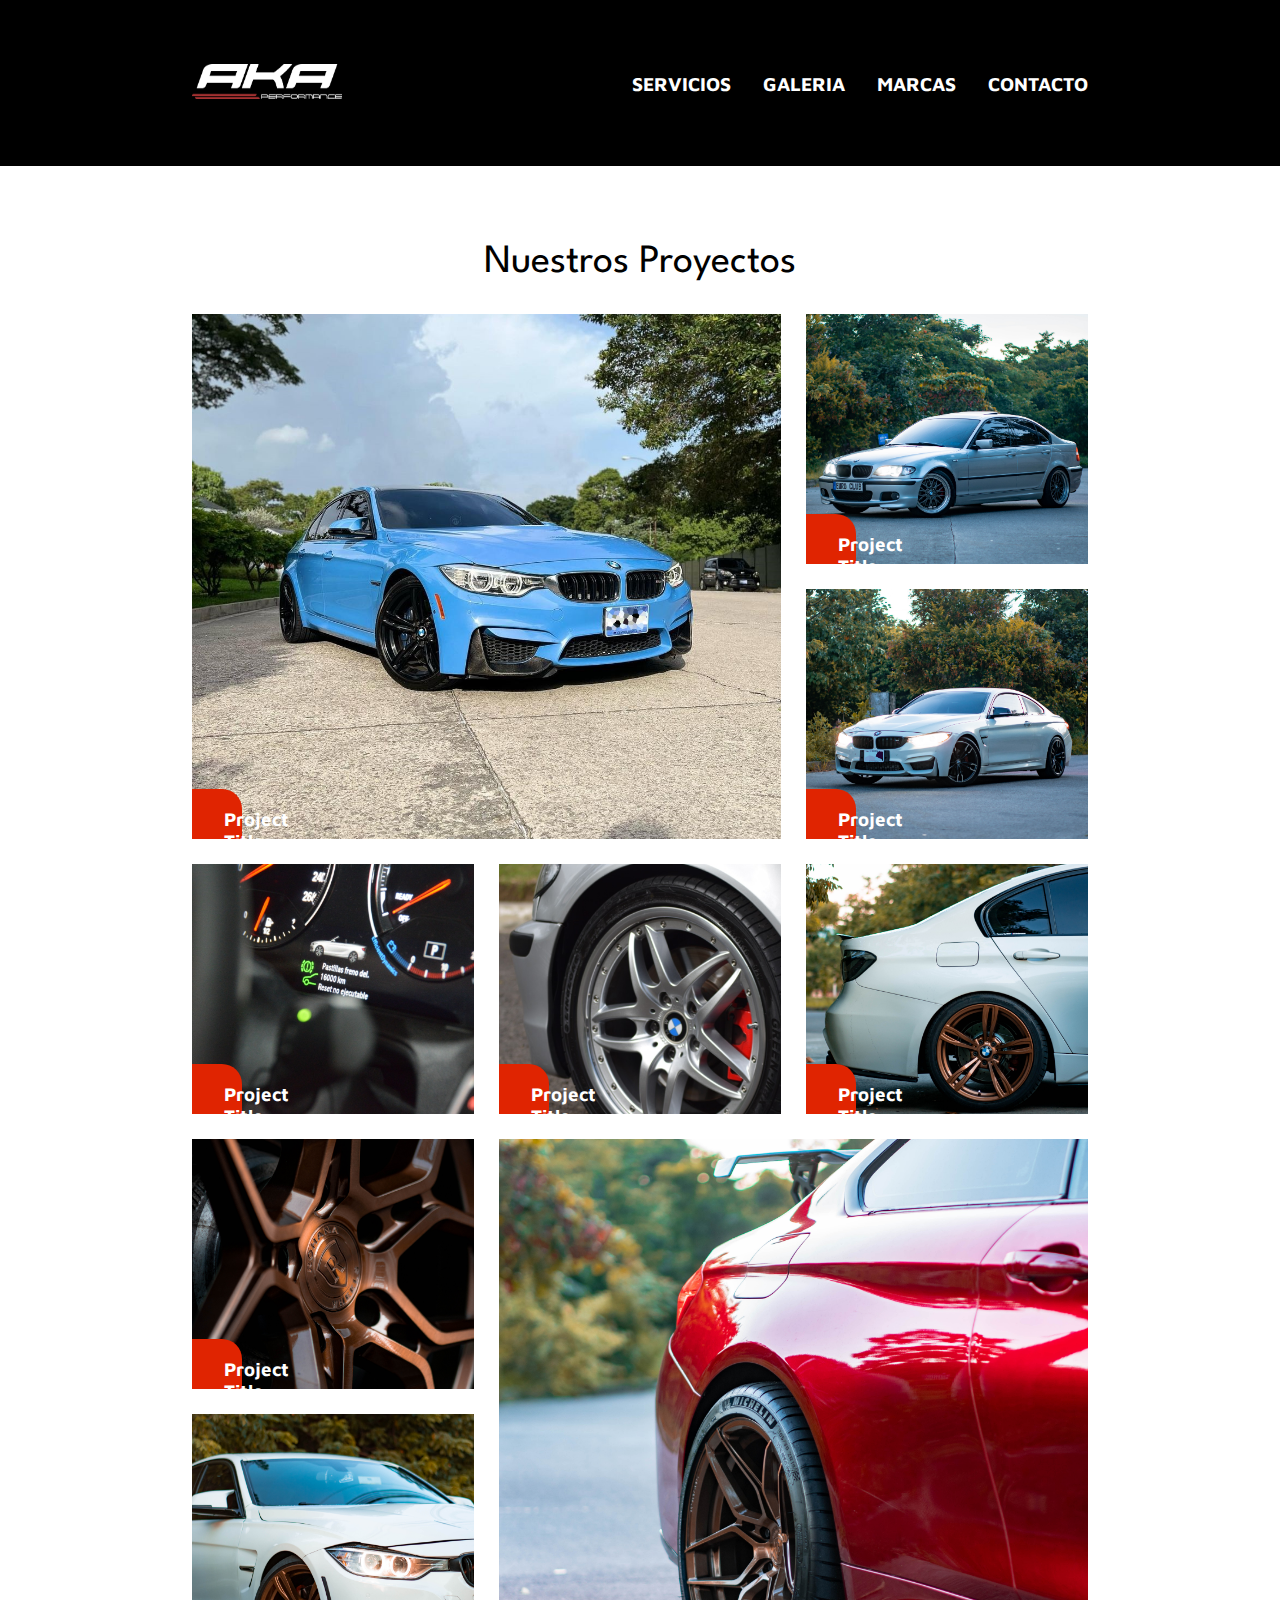
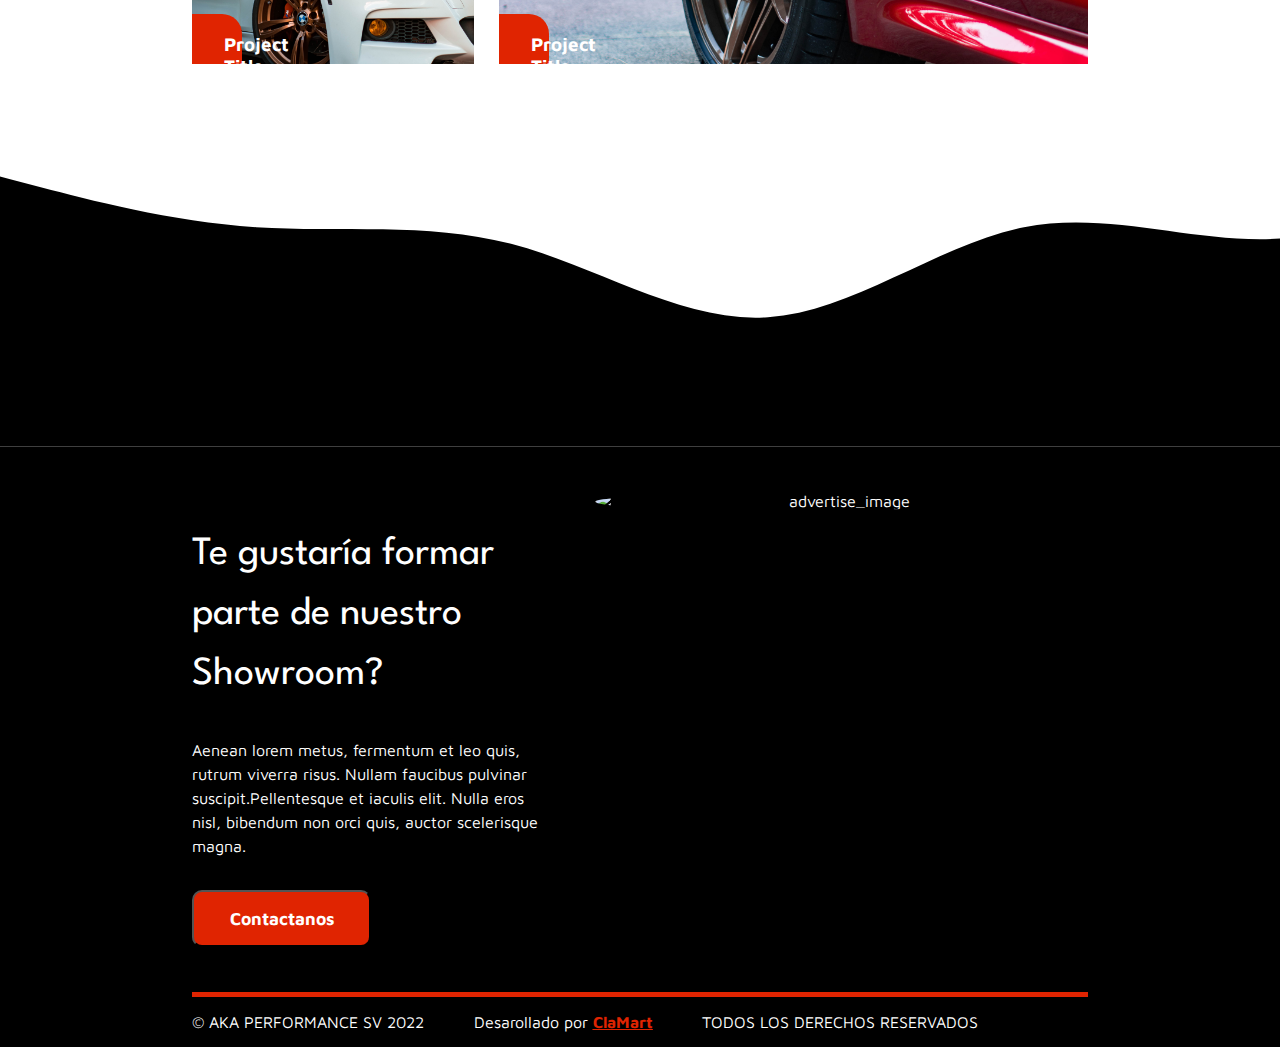
==== commit c5db51ed: "Added utils.js" ====
--- a/showroom.html
+++ b/showroom.html
@@ -339,6 +339,7 @@
 
 
   <script type="text/javascript" src="hamburger.js"></script>
+  <script type="text/javascript" src="utils.js"></script>
 </body>
 
 </html>
--- a/styles/styles.css
+++ b/styles/styles.css
@@ -280,14 +280,15 @@
   width: 50px;
   height: 50px;
   border-top-right-radius: 20px;
-}
-
-.gallery-description:hover{
+  cursor: pointer;
+}
+
+ .active-gallery-description{
   width: 100%;
   height: 100%;
 }
 
-.gallery-item:nth-child(7n+1) .gallery-description:hover{
+.gallery-item:nth-child(7n+1) .active-gallery-description{
   height: 60%;
 }
 
@@ -698,7 +699,7 @@
     grid-row: unset;
   }
 
-  .gallery-item:nth-child(7n+1) .gallery-description:hover{
+  .gallery-item:nth-child(7n+1) .active-gallery-description{
     height: 100%;
   }
 
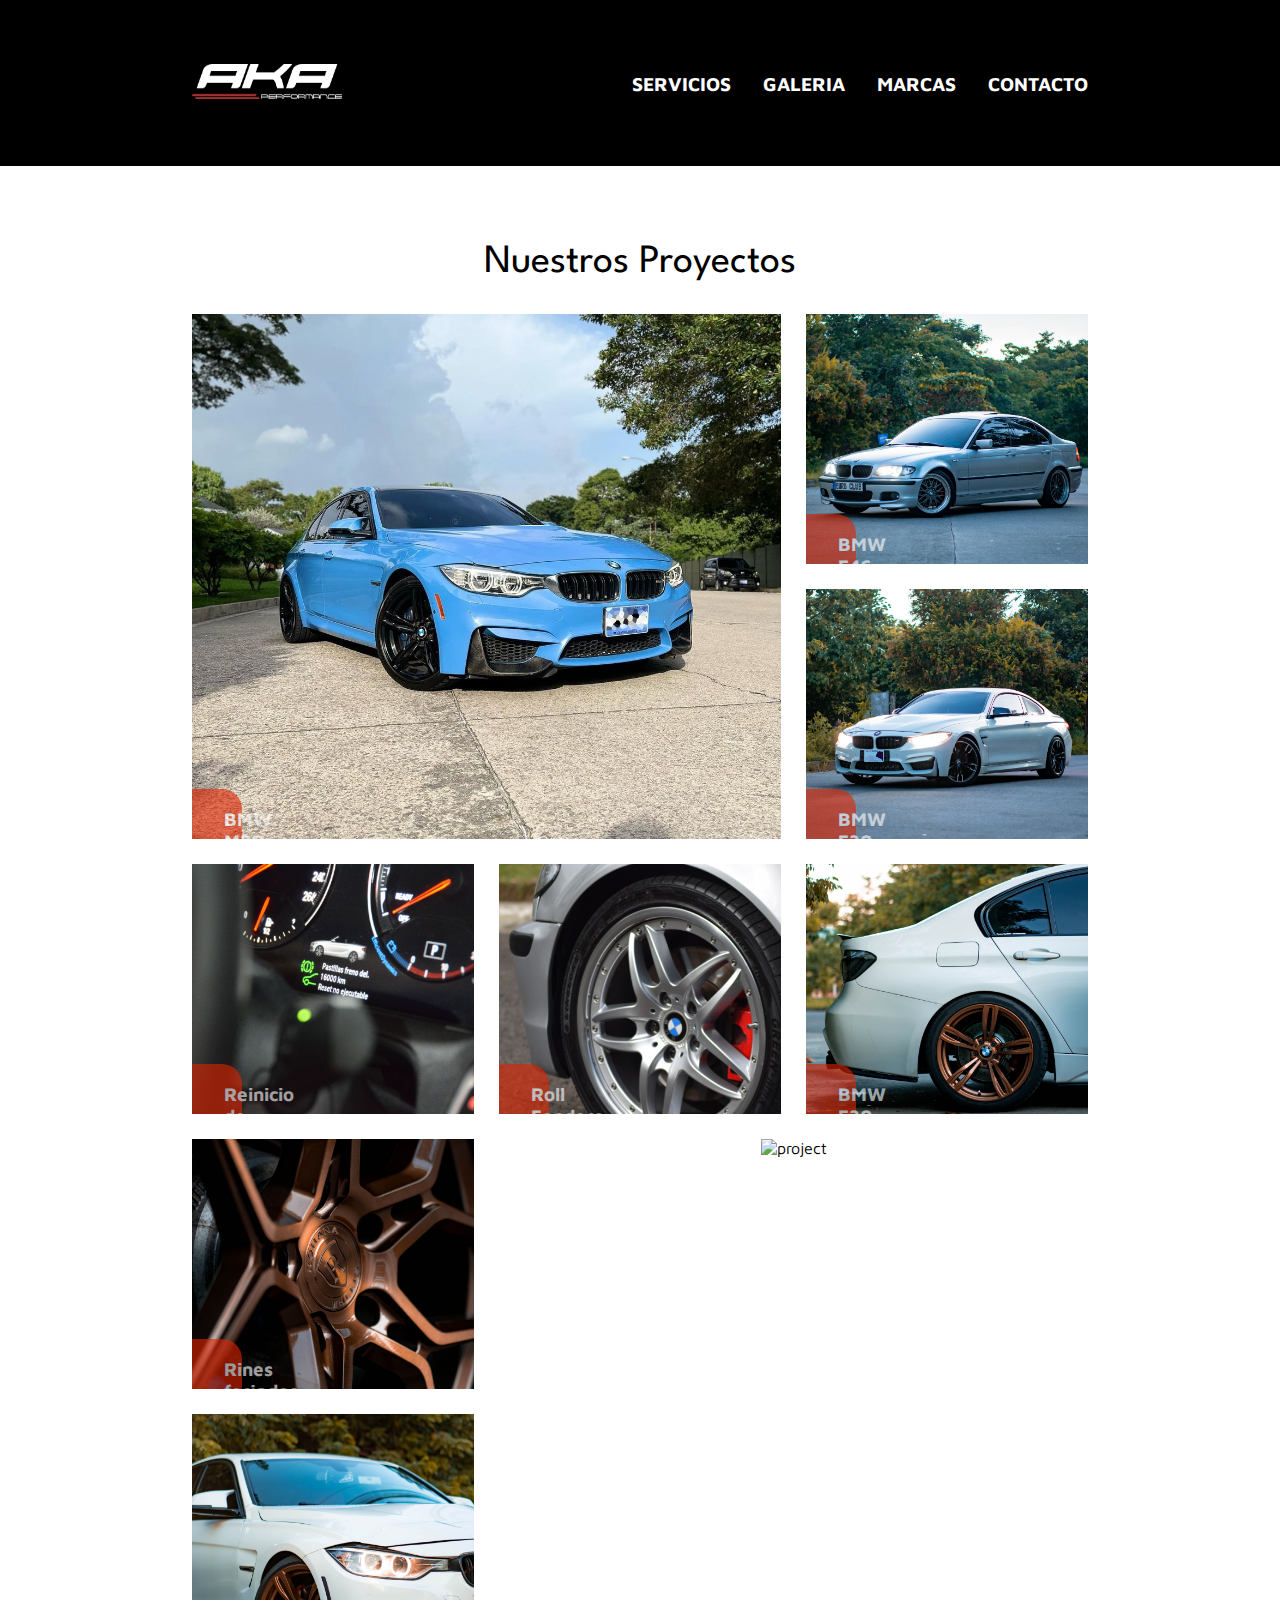
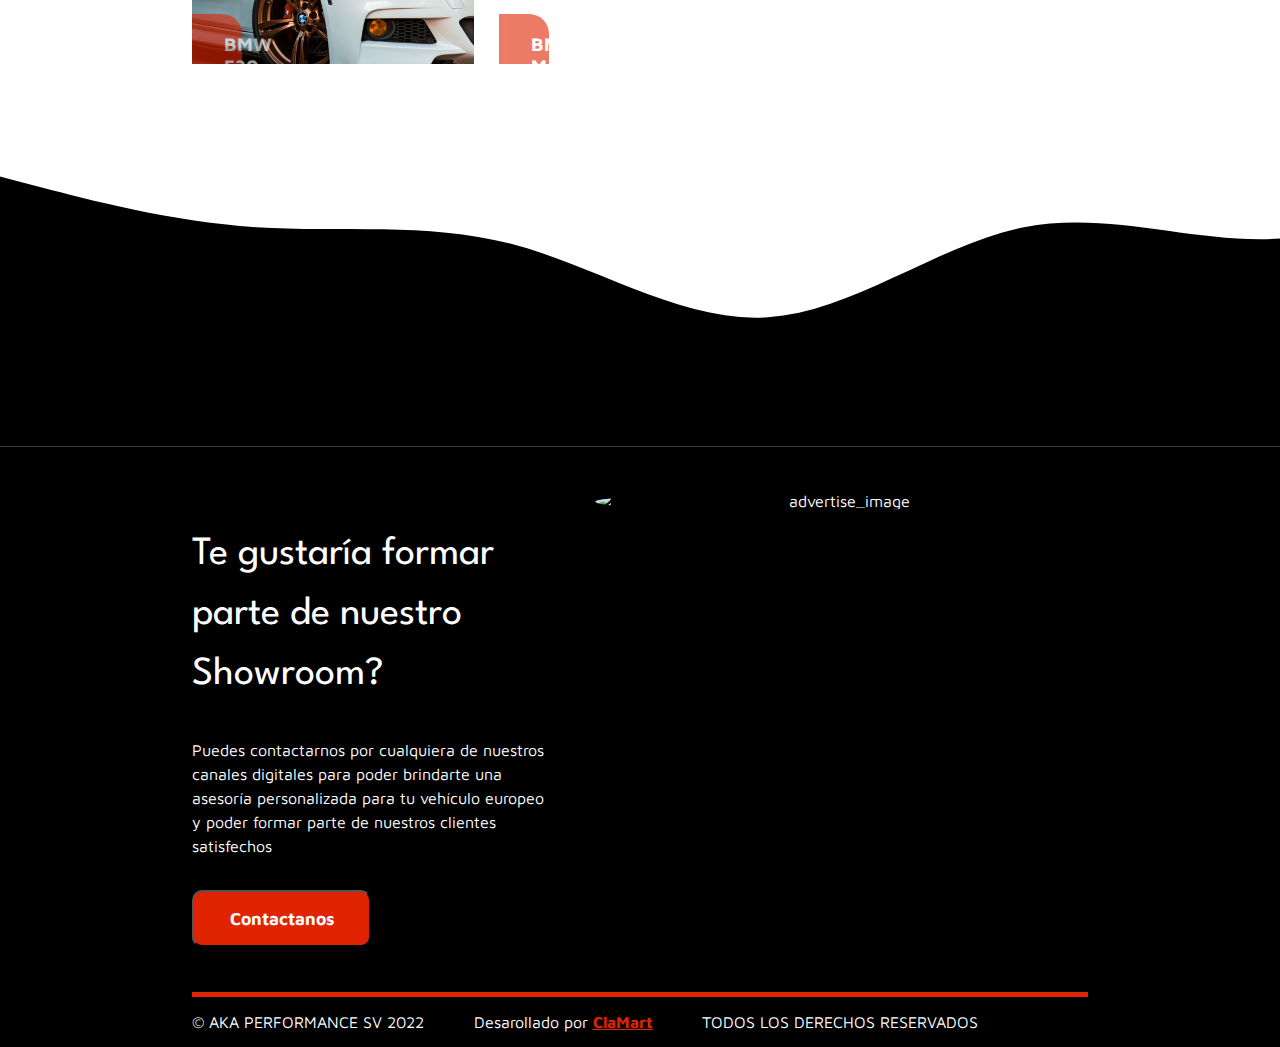
==== commit c2a065b5: "Update showroom.html" ====
--- a/showroom.html
+++ b/showroom.html
@@ -77,186 +77,205 @@
           -->
 
           <div class="gallery-item">
+
+
+            <div class="gallery-description">
+
+              <i class="fa-solid fa-info fa-2x info-icon"></i>
+              <i class="fa-solid fa-info fa-1x info-icon-mobile"></i>
+
+              <div class="gallery-description-container">
+                <h3 class="project-title">BMW M3C F80</h3>
+                <ul class="changes-done">
+                  <li>- Dinan carbon fiber intake system</li>
+                  <li>- Dinan heat exchanger</li>
+                  <li>- Custom map MHD Stage 1+</li>
+                </ul>
+              </div>
+            </div>
+
             <img src="assets/gallery/bmw_m3_f80.jpg" alt="project">
 
-            <div class="gallery-description">
-
-              <i class="fa-solid fa-info fa-2x info-icon"></i>
-
-              <div class="gallery-description-container">
-                <h3 class="project-title">Project Title</h3>
-                <ul class="changes-done">
-                  <li>- Cambio 1</li>
-                  <li>- Aliquam rhoncus leo turpis, nec facilisis urna iaculis quis. Vivamus eu elit ut nibh interdum accumsan. Praesent ultrices lacus nibh, sit amet dictum diam gravida quis. Integer purus lorem, ultricies et diam vel, tincidunt
-                    molestie arcu. Donec sit amet ipsum accumsan, cursus nibh sit amet, volutpat sapien.</li>
-                  <li>- Cambio 3</li>
-                  <li>- Cambio 4</li>
-                  <li>- Cambio 5</li>
-                  <li>- Cambio 6</li>
-                  <li>- Cambio 7</li>
-                  <li>- Cambio 8</li>
-                  <li>- Cambio 9</li>
-                  <li>- Cambio 10</li>
-                  <li>- Cambio 11</li>
-                  <li>- Cambio 12</li>
-                </ul>
-              </div>
-            </div>
-
-          </div>
-
-          <div class="gallery-item">
+          </div>
+
+          <div class="gallery-item">
+
+            <div class="gallery-description">
+
+              <i class="fa-solid fa-info fa-2x info-icon"></i>
+              <i class="fa-solid fa-info fa-1x info-icon-mobile"></i>
+
+              <div class="gallery-description-container">
+                <h3 class="project-title">BMW E46 MSport</h3>
+                <ul class="changes-done">
+                  <li>- Refuerzo del puente trasero </li>
+                  <li>- Cambio de diferencial de relación corta</li>
+                  <li>- Cambio de barras estabilizadoras más rígidas</li>
+                  <li>- Instalación de barras de refuerzo ECS TUNING delanteras y Traseras</li>
+                </ul>
+              </div>
+            </div>
+
             <img src="assets/gallery/DSC02181.jpg" alt="project">
 
-            <div class="gallery-description">
-
-              <i class="fa-solid fa-info fa-2x info-icon"></i>
-
-              <div class="gallery-description-container">
-                <h3 class="project-title">Project Title</h3>
-                <ul class="changes-done">
-                  <li>- Cambio 1</li>
-                  <li>- Cambio 2</li>
-                  <li>- Cambio 3</li>
-                </ul>
-              </div>
-            </div>
-
-          </div>
-
-          <div class="gallery-item">
+          </div>
+
+          <div class="gallery-item">
+
+            <div class="gallery-description">
+
+              <i class="fa-solid fa-info fa-2x info-icon"></i>
+              <i class="fa-solid fa-info fa-1x info-icon-mobile"></i>
+
+              <div class="gallery-description-container">
+                <h3 class="project-title">BMW F30 </h3>
+                <ul class="changes-done">
+                  <li>- Cambio de Aceite de Motor con filtro </li>
+                  <li>- Instalación de coilovers </li>
+                  <li>- Ajuste de dureza y altura de coilovers </li>
+                  <li>- Cambio de Discos de frenos delanteros y traseros </li>
+                </ul>
+              </div>
+            </div>
+
             <img src="assets/gallery/DSC02184.jpg" alt="project">
 
-            <div class="gallery-description">
-
-              <i class="fa-solid fa-info fa-2x info-icon"></i>
-
-              <div class="gallery-description-container">
-                <h3 class="project-title">Project Title</h3>
-                <ul class="changes-done">
-                  <li>- Cambio 1</li>
-                  <li>- Cambio 2</li>
-                  <li>- Cambio 3</li>
-                </ul>
-              </div>
-            </div>
-
-          </div>
-
-          <div class="gallery-item">
+
+          </div>
+
+          <div class="gallery-item">
+
+            <div class="gallery-description">
+
+              <i class="fa-solid fa-info fa-2x info-icon"></i>
+              <i class="fa-solid fa-info fa-1x info-icon-mobile"></i>
+
+              <div class="gallery-description-container">
+                <h3 class="project-title">Reinicio de mantenimiento electronico</h3>
+                <ul class="changes-done">
+                  <li>- Aceite</li>
+                  <li>- Pastillas de freno</li>
+                  <li>- Refrigerante</li>
+                </ul>
+              </div>
+            </div>
+
             <img src="assets/gallery/brakes.jpg" alt="project">
 
-            <div class="gallery-description">
-
-              <i class="fa-solid fa-info fa-2x info-icon"></i>
-
-              <div class="gallery-description-container">
-                <h3 class="project-title">Project Title</h3>
-                <ul class="changes-done">
-                  <li>- Cambio 1</li>
-                  <li>- Cambio 2</li>
-                  <li>- Cambio 3</li>
-                </ul>
-              </div>
-            </div>
-
-          </div>
-
-          <div class="gallery-item">
+          </div>
+
+
+
+          <div class="gallery-item">
+
+            <div class="gallery-description">
+
+              <i class="fa-solid fa-info fa-2x info-icon"></i>
+              <i class="fa-solid fa-info fa-1x info-icon-mobile"></i>
+
+              <div class="gallery-description-container">
+                <h3 class="project-title">Roll Fenders</h3>
+                <ul class="changes-done">
+                  <li>Contamos con este servicio en nuestras instalaciones</li>
+                </ul>
+              </div>
+            </div>
+
             <img src="assets/gallery/tires.jpg" alt="project">
 
-            <div class="gallery-description">
-
-              <i class="fa-solid fa-info fa-2x info-icon"></i>
-
-              <div class="gallery-description-container">
-                <h3 class="project-title">Project Title</h3>
-                <ul class="changes-done">
-                  <li>- Cambio 1</li>
-                  <li>- Cambio 2</li>
-                  <li>- Cambio 3</li>
-                </ul>
-              </div>
-            </div>
-
-          </div>
-
-          <div class="gallery-item">
+          </div>
+
+          <div class="gallery-item">
+
+
+            <div class="gallery-description">
+
+              <i class="fa-solid fa-info fa-2x info-icon"></i>
+              <i class="fa-solid fa-info fa-1x info-icon-mobile"></i>
+
+              <div class="gallery-description-container">
+                <h3 class="project-title">BMW F30</h3>
+                <ul class="changes-done">
+                  <li>- Cambio de Aceite de Motor con filtro </li>
+                  <li>- Instalación de coilovers </li>
+                  <li>- Ajuste de dureza y altura de coilovers </li>
+                  <li>- Cambio de Discos de frenos delanteros y traseros </li>
+                </ul>
+              </div>
+            </div>
+
             <img src="assets/gallery/bmw_white_2.jpg" alt="project">
 
-            <div class="gallery-description">
-
-              <i class="fa-solid fa-info fa-2x info-icon"></i>
-
-              <div class="gallery-description-container">
-                <h3 class="project-title">Project Title</h3>
-                <ul class="changes-done">
-                  <li>- Cambio 1</li>
-                  <li>- Cambio 2</li>
-                  <li>- Cambio 3</li>
-                </ul>
-              </div>
-            </div>
-
-          </div>
-
-
-          <div class="gallery-item">
+          </div>
+
+
+          <div class="gallery-item">
+
+            <div class="gallery-description">
+
+              <i class="fa-solid fa-info fa-2x info-icon"></i>
+              <i class="fa-solid fa-info fa-1x info-icon-mobile"></i>
+
+              <div class="gallery-description-container">
+                <h3 class="project-title">Rines forjados</h3>
+                <ul class="changes-done">
+                  <li>Podemos asesorarte para la compra e importacion de partes y repuestos</li>
+                </ul>
+              </div>
+            </div>
+
             <img src="assets/gallery/DSC02156.jpg" alt="project">
 
-            <div class="gallery-description">
-
-              <i class="fa-solid fa-info fa-2x info-icon"></i>
-
-              <div class="gallery-description-container">
-                <h3 class="project-title">Project Title</h3>
-                <ul class="changes-done">
-                  <li>- Cambio 1</li>
-                  <li>- Cambio 2</li>
-                  <li>- Cambio 3</li>
-                </ul>
-              </div>
-            </div>
-
-          </div>
-
-          <div class="gallery-item">
-            <img src="assets/gallery/DSC02177.jpg" alt="project">
-
-            <div class="gallery-description">
-
-              <i class="fa-solid fa-info fa-2x info-icon"></i>
-
-              <div class="gallery-description-container">
-                <h3 class="project-title">Project Title</h3>
-                <ul class="changes-done">
-                  <li>- Cambio 1</li>
-                  <li>- Cambio 2</li>
-                  <li>- Cambio 3</li>
-                </ul>
-              </div>
-            </div>
-
-          </div>
-
-
-
-          <div class="gallery-item">
+          </div>
+
+          <div class="gallery-item">
+
+            <div class="gallery-description">
+
+              <i class="fa-solid fa-info fa-2x fa-1x info-icon"></i>
+              <i class="fa-solid fa-info fa-1x info-icon-mobile"></i>
+
+              <div class="gallery-description-container">
+                <h3 class="project-title">BMW M4C F82</h3>
+                <ul class="changes-done">
+                  <li>- Full bolts on </li>
+                  <li>- Custom Map MHD 2+ </li>
+                  <li>- Mishimoto Oil Cooler</li>
+                  <li>- Tuberia completa armitrix </li>
+                  <li>- Downpipe VRSF </li>
+                  <li>- Pintura personalizada</li>
+                  <li>- Rines forjados</li>
+                  <li>- Spoiler trasero de fibra de carbono forjada </li>
+                </ul>
+              </div>
+            </div>
+
+            <img src="assets/gallery/DSC02157.jpg" alt="project">
+
+          </div>
+
+
+
+          <div class="gallery-item">
+
+
+            <div class="gallery-description">
+
+              <i class="fa-solid fa-info fa-2x info-icon"></i>
+              <i class="fa-solid fa-info fa-1x info-icon-mobile"></i>
+
+              <div class="gallery-description-container">
+                <h3 class="project-title">BMW F30</h3>
+                <ul class="changes-done">
+                  <li>- Cambio de Aceite de Motor con filtro </li>
+                  <li>- Instalación de coilovers </li>
+                  <li>- Ajuste de dureza y altura de coilovers </li>
+                  <li>- Cambio de Discos de frenos delanteros y traseros </li>
+                </ul>
+              </div>
+            </div>
+
             <img src="assets/gallery/DSC02148.jpg" alt="project">
-
-            <div class="gallery-description">
-
-              <i class="fa-solid fa-info fa-2x info-icon"></i>
-
-              <div class="gallery-description-container">
-                <h3 class="project-title">Project Title</h3>
-                <ul class="changes-done">
-                  <li>- Cambio 1</li>
-                  <li>- Cambio 2</li>
-                  <li>- Cambio 3</li>
-                </ul>
-              </div>
-            </div>
 
           </div>
 
@@ -266,7 +285,7 @@
 
   </section>
 
-  <svg id="wave" style="transform:rotate(0deg); transition: 0.3s; vertical-align: top" viewBox="0 0 1440 380" version="1.1" xmlns="http://www.w3.org/2000/svg">
+  <svg id="wave" style="transform:rotate(0deg); transition: 0.3s; vertical-align: bottom" viewBox="0 0 1440 380" version="1.1" xmlns="http://www.w3.org/2000/svg">
     <defs>
       <linearGradient id="sw-gradient-0" x1="0" x2="0" y1="1" y2="0">
         <stop stop-color="rgba(0, 0, 0, 1)" offset="0%"></stop>
@@ -284,8 +303,7 @@
       <div class="advertise-info">
         <h2 class="section-title">Te gustaría formar parte de nuestro Showroom?</h2>
         <div class="projects-desc">
-          <p>Aenean lorem metus, fermentum et leo quis, rutrum viverra risus.
-            Nullam faucibus pulvinar suscipit.Pellentesque et iaculis elit. Nulla eros nisl, bibendum non orci quis, auctor scelerisque magna.</p>
+          <p>Puedes contactarnos por cualquiera de nuestros canales digitales para poder brindarte una asesoría personalizada para tu vehículo europeo y poder formar parte de nuestros clientes satisfechos </p>
 
         </div>
         <a href="index.html#contact">
--- a/styles/styles.css
+++ b/styles/styles.css
@@ -274,6 +274,7 @@
   width: 0;
   bottom: 0;
   background-color: #E02401;
+  opacity: 0.6;
   color: white;
   margin: auto;
   transition: all 1s ease-in-out;
@@ -281,23 +282,35 @@
   height: 50px;
   border-top-right-radius: 20px;
   cursor: pointer;
-}
+
+}
+
 
  .active-gallery-description{
-  width: 100%;
-  height: 100%;
+  width: 100% !important;
+  height: 100% !important;
+}
+
+.active-gallery-description + img{
+  filter: blur(8px) brightness(50%);
+
 }
 
 .gallery-item:nth-child(7n+1) .active-gallery-description{
   height: 60%;
 }
 
-.info-icon{
+.info-icon, .info-icon-mobile{
   position: relative;
   top: 0;
   right: 0;
   padding-top: 0.5rem;
 }
+
+.info-icon-mobile{
+  display: none;
+}
+
 
 .changes-done{
   padding-left: 0;
@@ -312,6 +325,7 @@
   padding-left: 2rem;
   width: 80%;
   height: 90%;
+  opacity: 1;
 }
 
 .changes-done::-webkit-scrollbar{
@@ -703,6 +717,21 @@
     height: 100%;
   }
 
+  .gallery-description{
+    opacity: 0.7;
+    width: 30px;
+    height: 30px;
+  }
+
+  .info-icon{
+    display: none;
+  }
+
+  .info-icon-mobile{
+    display: inline-block;
+  }
+
+
   /* BRANDS SECTION */
 
   .brands-container{
@@ -782,3 +811,4 @@
 .project-img img:hover{
   transform: scale(1.1);
 }
+
